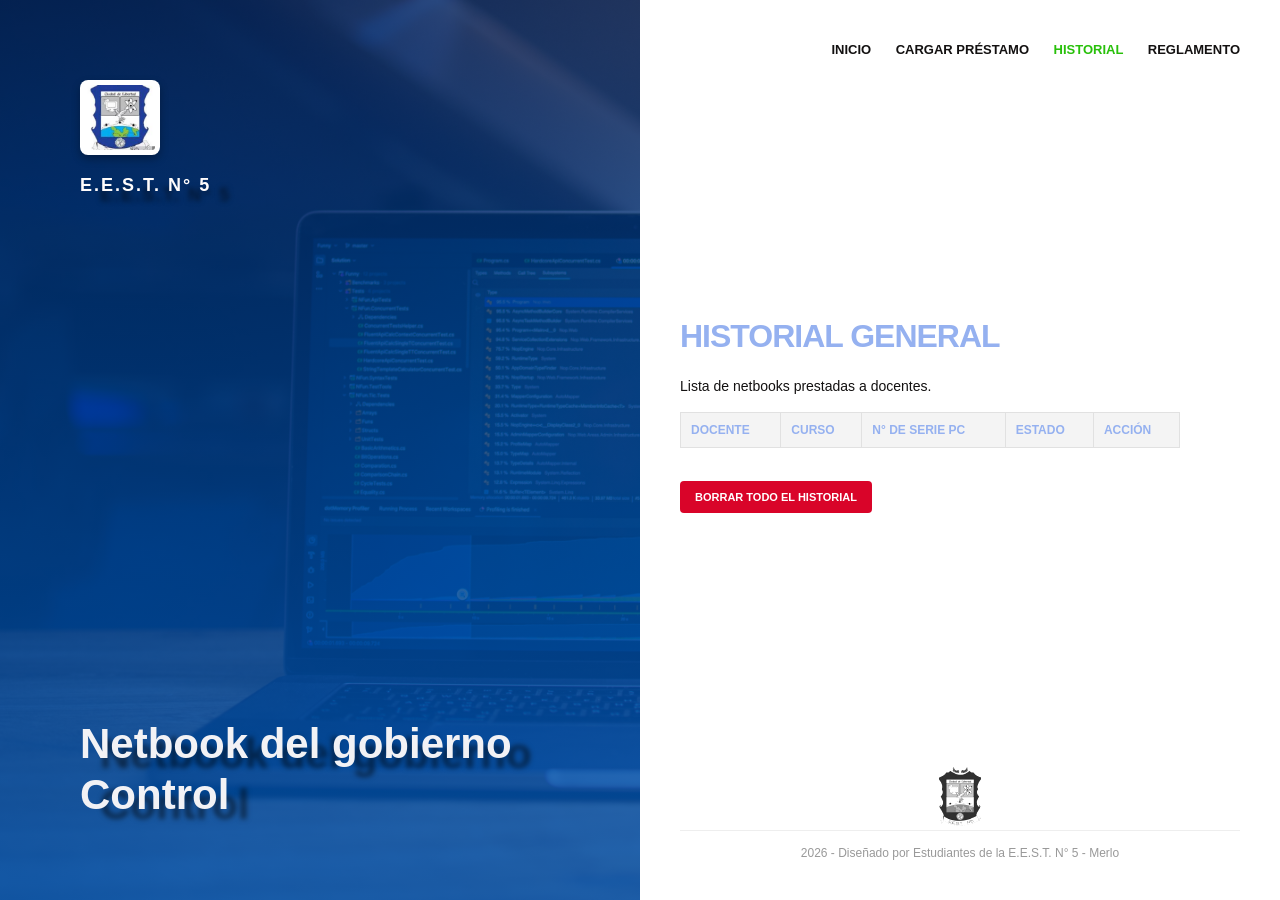
==== historial.html @ b6d5165e "correcciones.cap" ====
<!DOCTYPE html>
<html lang="es">
<head>
    <meta charset="UTF-8">
    <meta name="viewport" content="width=device-width, initial-scale=1.0">
    <title>Historial - Control de Netbooks EEST N°5</title>
    <link rel="stylesheet" href="indexpruebaestili.css">
</head>
<body>

    <div class="divididapantalla">
        <aside class="lado-izquierdo">
            <div class="agrupador">
            
                <img src="[data-uri]" alt="Mini Logo Colegio" class="mini-logo">
                <div class="marca-escuela">E.E.S.T. N° 5</div>
                <h2 class="titulo-izquierdo">Netbook del gobierno<br>Control</h2>
            </div>
           
        </aside>
        <main class="lado-derecho">
            <header>
                <nav class="menu-navegacion">
                    <ul>
                        <li><a href="index.html">Inicio</a></li>
                        <li><a href="registro.html">Cargar Préstamo</a></li>
                        <li><a href="historial.html" class="activo">Historial</a></li>
                        <li><a href="reglas.html">Reglamento</a></li>
                    </ul>
                </nav>
            </header>

            <section class="contenido-principal">
                <h1 class="titulo-principal">HISTORIAL GENERAL</h1>
                <p class="descripcion-corta">Lista de netbooks prestadas a docentes.</p>
                
                <table class="tabla-netbooks" id="tablaHistorial">
                    <thead>
                        <tr>
                            <th>Docente</th>
                            <th>Curso</th>
                            <th>N° de Serie PC</th>
                            <th>Estado</th>
                            <th>Acción</th> <!-- NUEVA COLUMNA -->
                        </tr>
                    </thead>
                </table>
                <br>
                <button id="btnBorrarTodo" class="boton-borrar-historial">Borrar Todo el Historial</button>
            </section>

            <footer style="text-align: center; margin-top: 20px;">
                <img src="[data-uri]" alt="Escudo EEST N°5" style="height: 60px; filter: grayscale(100%) contrast(120%);" alt="Escudo EEST N°5" style="height: 60px; filter: grayscale(100%) contrast(120%);">
                <p class="pie-pagina">2026 - Diseñado por Estudiantes de la E.E.S.T. N° 5 - Merlo</p>
            </footer>
        </main>
    </div>
    
    <script src="guardado.js"></script>
</body>
</html>
---- indexpruebaestili.css ----
:root {
    --color-fondo-der: #ffffff;
    --color-fucsia-colorlib: #28c00a; 
    --color-fucsia-hover: #837f81;
    --color-texto-oscuro: #95b1f0;
    --color-texto-gris: #131111;
}

body {
    font-family: 'Open Sans', sans-serif;
    margin: 0;
    padding: 0;
    box-sizing: border-box;
}

.divididapantalla{
    display: flex;
    min-height: 100vh;
    width: 100%;
}
.lado-izquierdo {
    width: 50%;
    background-image: linear-gradient(rgba(0, 40, 100, 0.75), rgba(0, 86, 179, 0.85)), url('fotocompu.jpg');
    background-size: cover;
    
    background-position:center; 
    
    background-repeat: no-repeat;
    background-attachment:fixed;
    display: flex;
    flex-direction: column;
    padding: 40px;
    box-sizing: border-box;
    position: relative;
}
.mini-logo {
    width: 70px; 
    height: auto;
    border-radius: 8px; 
    background-color: white;
    padding: 5px;
    margin-bottom: 20px;
    box-shadow: 0 4px 8px rgba(0,0,0,0.3);
}

.agrupador {
    top: 0; 
    left: 0; 
    width: 100%; 
    height: 100%;
    display: flex;
    flex-direction: column;
    justify-content: space-between;
    padding: 40px;
    box-sizing: border-box;
}
.top-izquierdo {
    display: flex;
    flex-direction: column;
    align-items: flex-start; 
    gap: 10px; 
}
.marca-escuela {
    
    color: #fffcfc;
    text-shadow: 20px 10px 5px rgba(0, 0, 0, 0.5);
    font-family: 'Montserrat', sans-serif;
    font-weight: 700;
    font-size: 18px;
    letter-spacing: 2px;
}

.titulo-izquierdo {
    color: #f2f2f5;
    text-shadow: 20px 10px 5px rgba(0, 0, 0, 0.5);/*som*/
    font-family: 'Montserrat', sans-serif;
    font-size: 42px;
    font-weight: 700;
    margin: 0;
    line-height: 1.2;
    margin-top:auto;
}


.titulo-izquierdo span {
    color: #eeecec;
    text-shadow: 20px 10px 5px rgba(0, 0, 0, 0.5);
}
.lado-derecho {
    width: 50%;
    background-color: rgba(255, 255, 255, 0.85); 
    display: flex;
    flex-direction: column;
    justify-content: space-between;
    padding: 40px;
    box-sizing: border-box; 
}

.menu-navegacion ul {
    list-style: none;
    padding: 0;
    margin: 0;
    text-align: right;
}

.menu-navegacion ul li {
    display: inline-block;
    margin-left: 20px;
}

.menu-navegacion ul li a {
    text-decoration: none;
    color: var(--color-texto-gris);
    font-weight: 600;
    font-size: 13px;
    text-transform: uppercase;
    transition: 0.3s;
}

.menu-navegacion ul li a:hover, 
.menu-navegacion ul li a.activo {
    color: var(--color-fucsia-colorlib);
}

/* CONTENIDO PRINCIPAL Y TIPo letra */
.contenido-principal {
    max-width: 500px;
    margin: auto 0;
}

.titulo-principal {
    font-family: 'Montserrat', sans-serif;
    font-weight: 700;
    font-size: 32px;
    color: var(--color-texto-oscuro);
    margin-bottom: 20px;
    letter-spacing: -1px;
}

.descripcion, 
.descripcion-corta {
    color: var(--color-texto-gris);
    line-height: 1.6;
    margin-bottom: 15px;
}

.descripcion { font-size: 15px; }
.descripcion-corta { font-size: 14px; }

/*BOTONES  */
.boton-fucsia-colorlib {
    display: inline-block;
    background-color: var(--color-fucsia-colorlib);
    color: #ffffff;
    text-decoration: none;
    font-family: 'Montserrat', sans-serif;
    font-weight: 700;
    font-size: 13px;
    padding: 15px 35px;
    border-radius: 4px;
    letter-spacing: 1px;
    transition: 0.3s;
}

.boton-fucsia-colorlib:hover {
    background-color: var(--color-fucsia-hover);
}

.formulario-clean {
    margin-top: 15px;
}

.etiqueta-form {
    display: block;
    font-family: 'Montserrat', sans-serif;
    font-weight: 700;
    font-size: 12px;
    color: var(--color-texto-oscuro);
    margin-top: 15px;
    text-transform: uppercase;
}

.input-form {
    width: 100%;
    padding: 10px;
    margin-top: 5px;
    border: 1px solid #ccc;
    border-radius: 4px;
    font-family: 'Open Sans', sans-serif;
    box-sizing: border-box;
}

/*TABLA DE CONTROL DE ALUMNOS (HISTORIAL) */
.tabla-netbooks {
    width: 100%;
    border-collapse: collapse;
    margin-top: 10px;
}

.tabla-netbooks th {
    background-color: #f4f4f4;
    color: var(--color-texto-oscuro);
    font-family: 'Montserrat', sans-serif;
    font-size: 12px;
    font-weight: 700;
    padding: 10px;
    text-align: left;
    text-transform: uppercase;
    border: 1px solid #e1e1e1;
}

.tabla-netbooks td {
    padding: 10px;
    border: 1px solid #e1e1e1;
}


.boton-tabla-cambiar {
    background-color: var(--color-texto-oscuro);
    color: white;
    border: none;
    padding: 5px 10px;
    font-family: 'Montserrat', sans-serif;
    font-weight: 700;
    font-size: 10px;
    text-transform: uppercase;
    border-radius: 3px;
    cursor: pointer;
}



.boton-borrar-historial {
    background-color: #d90429;
    color: white;
    border: none;
    padding: 10px 15px;
    font-family: 'Montserrat', sans-serif;
    font-size: 11px;
    font-weight: bold;
    text-transform: uppercase;
    cursor: pointer;
    border-radius: 4px;
    margin-top: 15px;
}

  
.lista-normas {
    padding-left: 20px;
    color: var(--color-texto-gris);
    font-size: 14px;
    line-height: 1.8;
}

.pie-pagina {
    font-size: 12px;
    color: #999999;
    margin: 0;
    border-top: 1px solid #eeeeee;
    padding-top: 15px;
}

@media (max-width: 768px) {
    .divididapantalla,
    .simulador-colorlib-split {
        flex-direction: column;
    }
    .lado-izquierdo {
        width: 100%;
        height: 200px;
    }
    .lado-derecho {
        width: 100%;
        padding: 20px;
    }
    .menu-navegacion ul {
        text-align: center;
        margin-bottom: 20px;
    }
    .tabla-netbooks, thead, tbody, th, td, tr {
        display: block;
    }
    .tabla-netbooks th {
        display: none;
    }
}
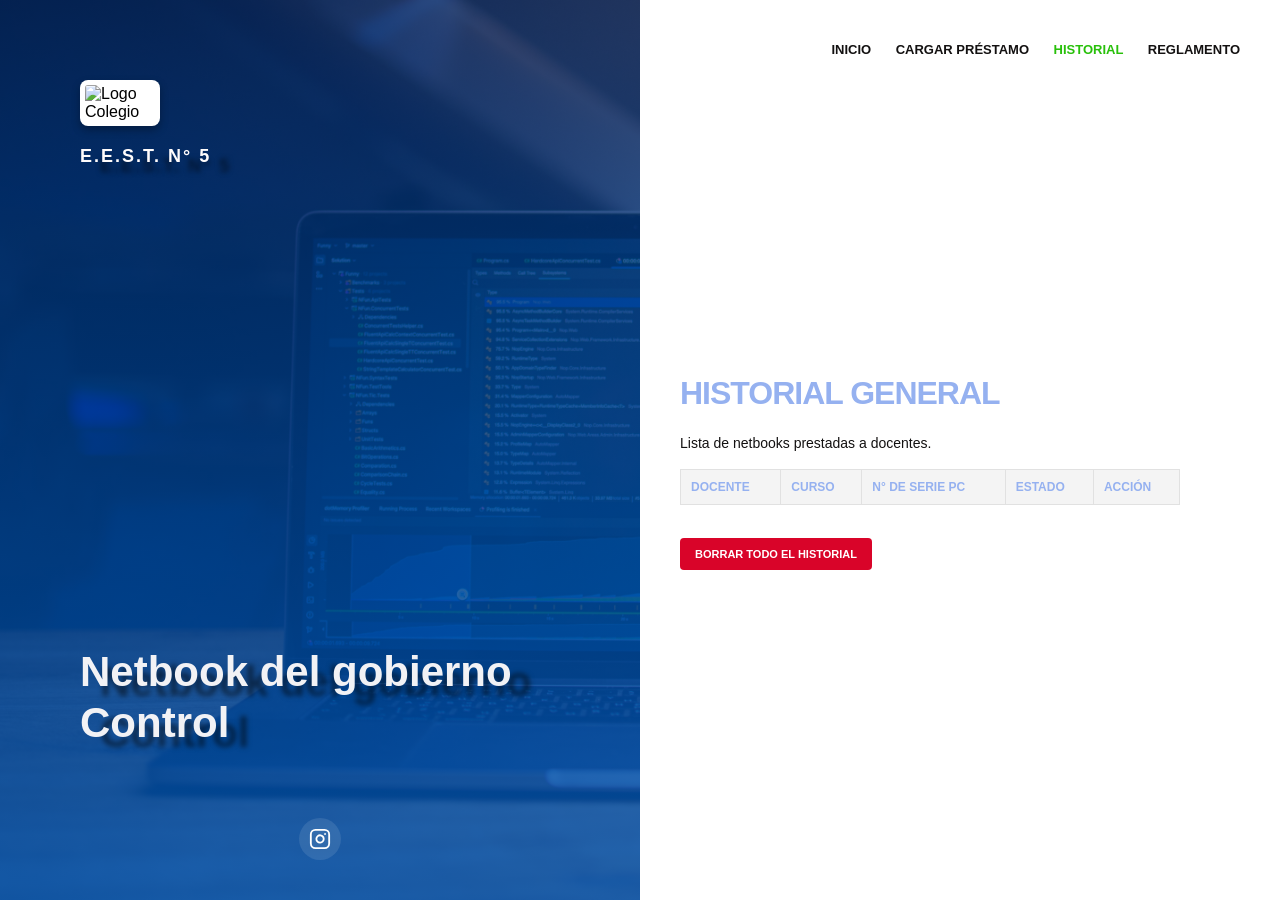
==== commit 60afbadc: "Update historial.html puse tambien el icono de instagram" ====
--- a/historial.html
+++ b/historial.html
@@ -7,16 +7,19 @@
     <link rel="stylesheet" href="indexpruebaestili.css">
 </head>
 <body>
-
     <div class="divididapantalla">
         <aside class="lado-izquierdo">
             <div class="agrupador">
-            
-                <img src="[data-uri]" alt="Mini Logo Colegio" class="mini-logo">
+                <img src="[data-uri]" alt="Logo Colegio" class="mini-logo">
                 <div class="marca-escuela">E.E.S.T. N° 5</div>
                 <h2 class="titulo-izquierdo">Netbook del gobierno<br>Control</h2>
             </div>
-           
+            
+            <div style="margin-top: 30px; text-align: center;">
+                <a href="https://www.instagram.com/tecnica.5.merlo/" target="_blank" title="Seguinos en Instagram" style="display: inline-flex; align-items: center; justify-content: center; width: 42px; height: 42px; background: rgba(255,255,255,0.1); border-radius: 50%; color: #fff; text-decoration: none; transition: background 0.3s, transform 0.3s;">
+                    <svg xmlns="http://www.w3.org/2000/svg" width="22" height="22" viewBox="0 0 24 24" fill="none" stroke="currentColor" stroke-width="2" stroke-linecap="round" stroke-linejoin="round"><rect width="20" height="20" x="2" y="2" rx="5" ry="5"/><path d="M16 11.37A4 4 0 1 1 12.63 8 4 4 0 0 1 16 11.37z"/><line x1="17.5" x2="17.51" y1="6.5" y2="6.5"/></svg>
+                </a>
+            </div>
         </aside>
         <main class="lado-derecho">
             <header>
@@ -48,14 +51,8 @@
                 <br>
                 <button id="btnBorrarTodo" class="boton-borrar-historial">Borrar Todo el Historial</button>
             </section>
-
-            <footer style="text-align: center; margin-top: 20px;">
-                <img src="[data-uri]" alt="Escudo EEST N°5" style="height: 60px; filter: grayscale(100%) contrast(120%);" alt="Escudo EEST N°5" style="height: 60px; filter: grayscale(100%) contrast(120%);">
-                <p class="pie-pagina">2026 - Diseñado por Estudiantes de la E.E.S.T. N° 5 - Merlo</p>
-            </footer>
         </main>
     </div>
-    
     <script src="guardado.js"></script>
 </body>
-</html>+</html>
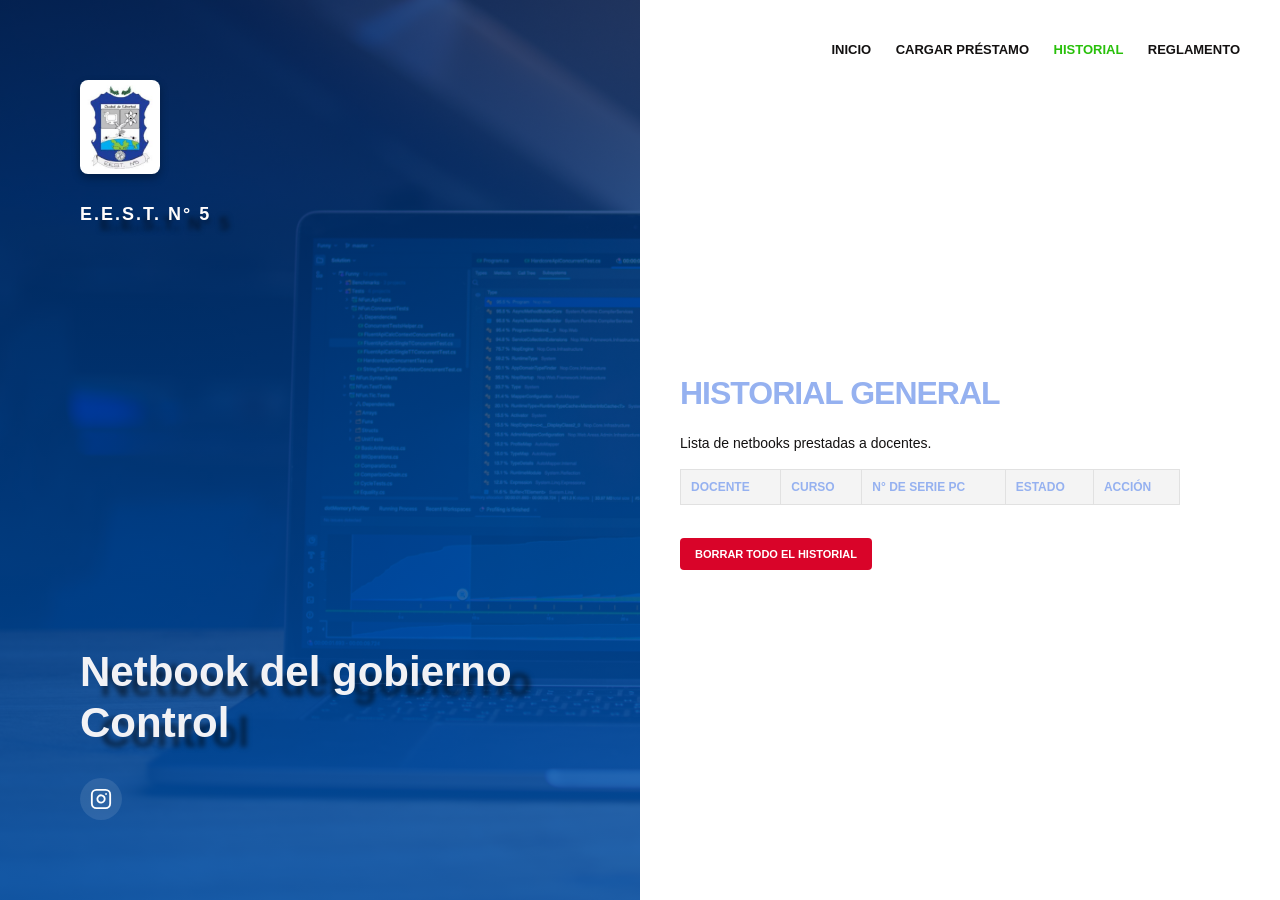
==== commit 72460a9b: "correcciondeerror" ====
--- a/historial.html
+++ b/historial.html
@@ -8,19 +8,29 @@
 </head>
 <body>
     <div class="divididapantalla">
+        
         <aside class="lado-izquierdo">
             <div class="agrupador">
-                <img src="[data-uri]" alt="Logo Colegio" class="mini-logo">
-                <div class="marca-escuela">E.E.S.T. N° 5</div>
+                
+               
+                <div class="top-izquierdo">
+                    <img src="images logo del colegio.jpg" alt="Logo Colegio" class="mini-logo">
+                    <div class="marca-escuela">E.E.S.T. N° 5</div>
+                </div>
+                
                 <h2 class="titulo-izquierdo">Netbook del gobierno<br>Control</h2>
-            </div>
-            
-            <div style="margin-top: 30px; text-align: center;">
-                <a href="https://www.instagram.com/tecnica.5.merlo/" target="_blank" title="Seguinos en Instagram" style="display: inline-flex; align-items: center; justify-content: center; width: 42px; height: 42px; background: rgba(255,255,255,0.1); border-radius: 50%; color: #fff; text-decoration: none; transition: background 0.3s, transform 0.3s;">
-                    <svg xmlns="http://www.w3.org/2000/svg" width="22" height="22" viewBox="0 0 24 24" fill="none" stroke="currentColor" stroke-width="2" stroke-linecap="round" stroke-linejoin="round"><rect width="20" height="20" x="2" y="2" rx="5" ry="5"/><path d="M16 11.37A4 4 0 1 1 12.63 8 4 4 0 0 1 16 11.37z"/><line x1="17.5" x2="17.51" y1="6.5" y2="6.5"/></svg>
-                </a>
+                
+             
+                <div style="margin-top: 30px; text-align: left;">
+                    <a href="https://www.instagram.com/tecnica.5.merlo/" target="_blank" title="Seguinos en Instagram" style="display: inline-flex; align-items: center; justify-content: center; width: 42px; height: 42px; background: rgba(255,255,255,0.1); border-radius: 50%; color: #fff; text-decoration: none;">
+                        <svg xmlns="http://www.w3.org/2000/svg" width="22" height="22" viewBox="0 0 24 24" fill="none" stroke="currentColor" stroke-width="2" stroke-linecap="round" stroke-linejoin="round"><rect width="20" height="20" x="2" y="2" rx="5" ry="5"/><path d="M16 11.37A4 4 0 1 1 12.63 8 4 4 0 0 1 16 11.37z"/><line x1="17.5" x2="17.51" y1="6.5" y2="6.5"/></svg>
+                    </a>
+                </div>
+
             </div>
         </aside>
+
+
         <main class="lado-derecho">
             <header>
                 <nav class="menu-navegacion">
@@ -44,7 +54,7 @@
                             <th>Curso</th>
                             <th>N° de Serie PC</th>
                             <th>Estado</th>
-                            <th>Acción</th> <!-- NUEVA COLUMNA -->
+                            <th>Acción</th>
                         </tr>
                     </thead>
                 </table>
@@ -55,4 +65,4 @@
     </div>
     <script src="guardado.js"></script>
 </body>
-</html>
+</html>
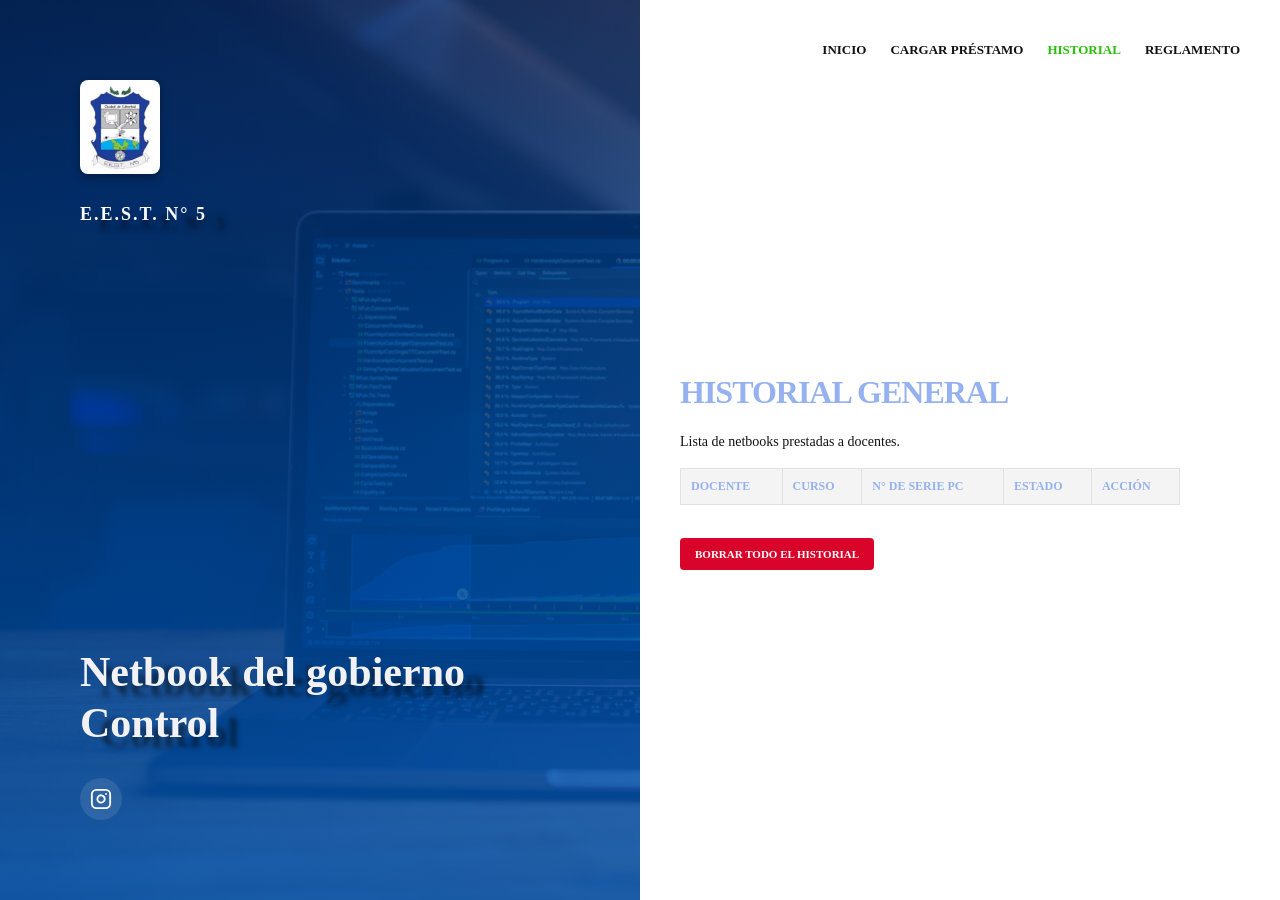
==== commit 634a0cbc: "Update historial.html se cambió el tipo de letra en Historial,html" ====
--- a/historial.html
+++ b/historial.html
@@ -5,6 +5,15 @@
     <meta name="viewport" content="width=device-width, initial-scale=1.0">
     <title>Historial - Control de Netbooks EEST N°5</title>
     <link rel="stylesheet" href="indexpruebaestili.css">
+    <link rel="preconnect" href="https://fonts.googleapis.com">
+    <link rel="preconnect" href="https://fonts.gstatic.com" crossorigin>
+    <link href="https://fonts.googleapis.com/css2?family=Milonga&display=swap" rel="stylesheet">
+    <style>
+    body,
+    body * {
+        font-family: 'Milonga', cursive !important;
+        }
+    </style>
 </head>
 <body>
     <div class="divididapantalla">
@@ -65,4 +74,4 @@
     </div>
     <script src="guardado.js"></script>
 </body>
-</html>+</html>
--- a/indexpruebaestili.css
+++ b/indexpruebaestili.css
@@ -8,7 +8,7 @@
 }
 
 body {
-    font-family: 'Open Sans', sans-serif;
+    font-family: 'Milonga', sans-serif;
     margin: 0;
     padding: 0;
     box-sizing: border-box;
@@ -65,7 +65,7 @@
     
     color: #fffcfc;
     text-shadow: 20px 10px 5px rgba(0, 0, 0, 0.5);
-    font-family: 'Montserrat', sans-serif;
+    font-family: 'Milonga', sans-serif;
     font-weight: 700;
     font-size: 18px;
     letter-spacing: 2px;
@@ -74,7 +74,7 @@
 .titulo-izquierdo {
     color: #f2f2f5;
     text-shadow: 20px 10px 5px rgba(0, 0, 0, 0.5);/*som*/
-    font-family: 'Montserrat', sans-serif;
+    font-family: 'Milonga', sans-serif;
     font-size: 42px;
     font-weight: 700;
     margin: 0;
@@ -130,7 +130,7 @@
 }
 
 .titulo-principal {
-    font-family: 'Montserrat', sans-serif;
+    font-family: 'Milonga', sans-serif;
     font-weight: 700;
     font-size: 32px;
     color: var(--color-texto-oscuro);
@@ -154,7 +154,7 @@
     background-color: var(--color-fucsia-colorlib);
     color: #ffffff;
     text-decoration: none;
-    font-family: 'Montserrat', sans-serif;
+    font-family: 'Milonga', sans-serif;
     font-weight: 700;
     font-size: 13px;
     padding: 15px 35px;
@@ -201,7 +201,7 @@
 .tabla-netbooks th {
     background-color: #f4f4f4;
     color: var(--color-texto-oscuro);
-    font-family: 'Montserrat', sans-serif;
+    font-family: 'Milonga', sans-serif;
     font-size: 12px;
     font-weight: 700;
     padding: 10px;
@@ -221,7 +221,7 @@
     color: white;
     border: none;
     padding: 5px 10px;
-    font-family: 'Montserrat', sans-serif;
+    font-family: 'Milonga', sans-serif;
     font-weight: 700;
     font-size: 10px;
     text-transform: uppercase;
@@ -236,7 +236,7 @@
     color: white;
     border: none;
     padding: 10px 15px;
-    font-family: 'Montserrat', sans-serif;
+    font-family: 'Milonga', sans-serif;
     font-size: 11px;
     font-weight: bold;
     text-transform: uppercase;
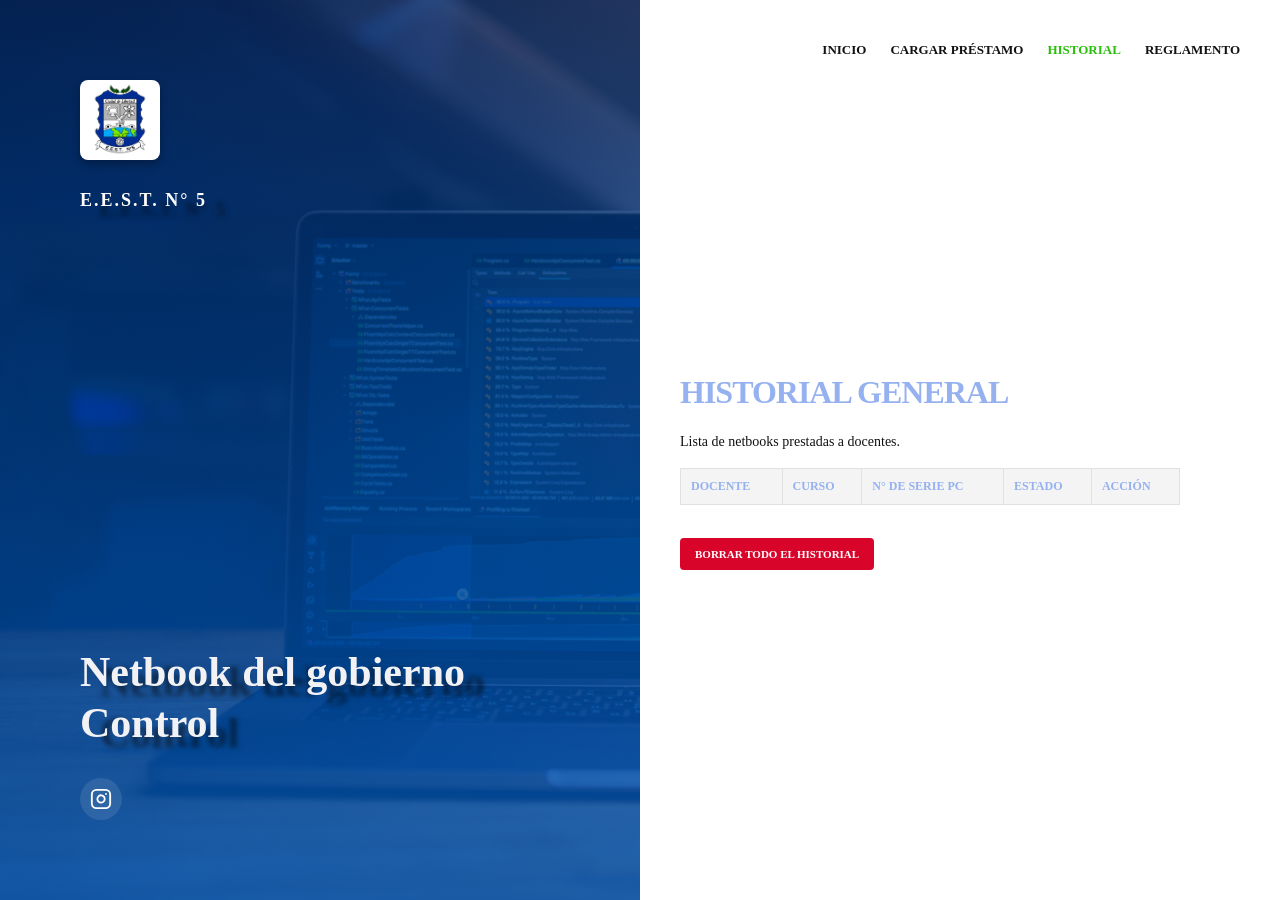
==== commit 1c32e4e4: "Update historial.html se cambió el nombre de la imagen por la nueva, para usarla" ====
--- a/historial.html
+++ b/historial.html
@@ -23,7 +23,7 @@
                 
                
                 <div class="top-izquierdo">
-                    <img src="images logo del colegio.jpg" alt="Logo Colegio" class="mini-logo">
+                    <img src="Emblema escolar Ciudad de Libertad.png" alt="Logo Colegio" class="mini-logo">
                     <div class="marca-escuela">E.E.S.T. N° 5</div>
                 </div>
                 
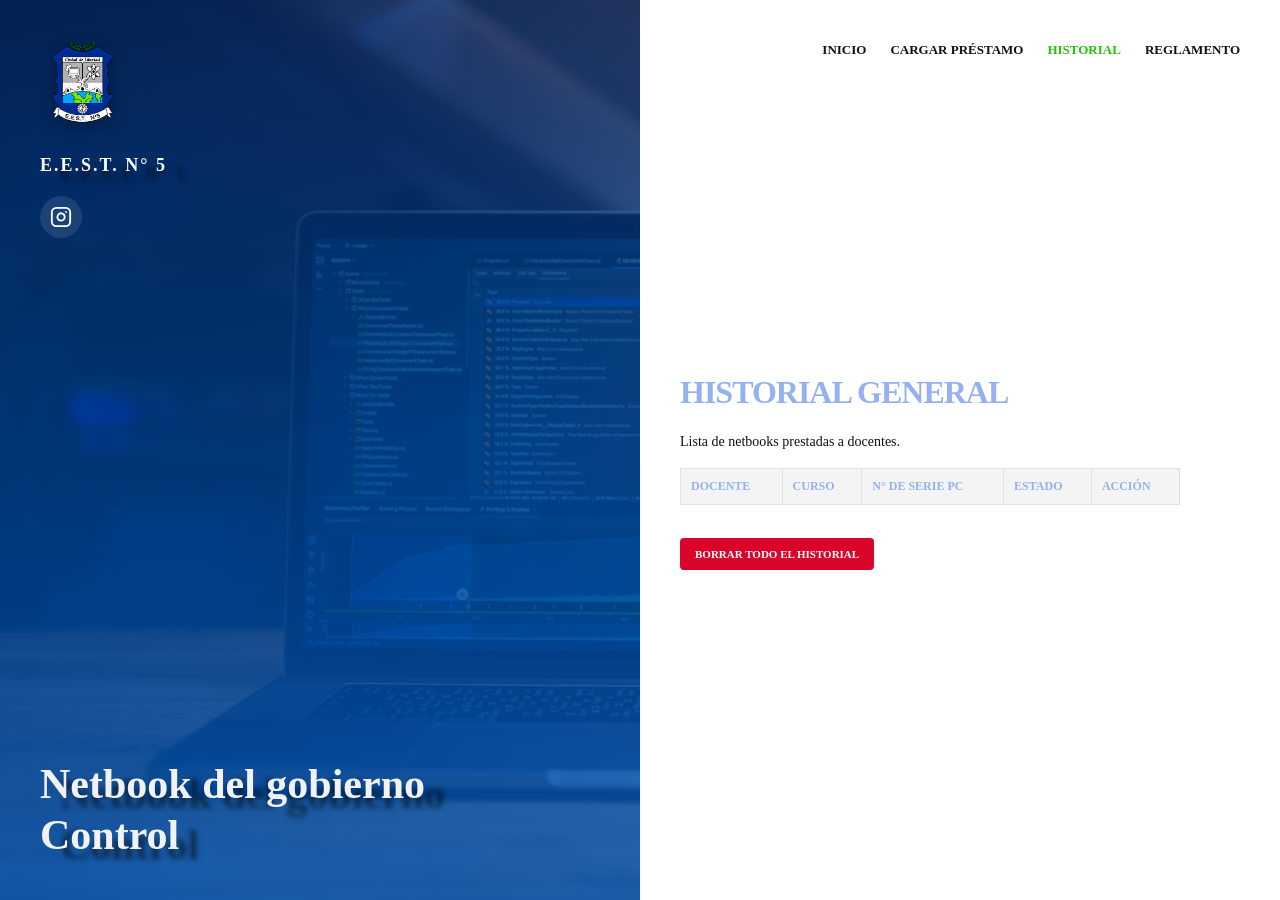
==== commit daea23e0: "tabulacion" ====
--- a/historial.html
+++ b/historial.html
@@ -18,25 +18,25 @@
 <body>
     <div class="divididapantalla">
         
-        <aside class="lado-izquierdo">
+         <aside class="lado-izquierdo">
             <div class="agrupador">
                 
-               
-                <div class="top-izquierdo">
-                    <img src="Emblema escolar Ciudad de Libertad.png" alt="Logo Colegio" class="mini-logo">
+                <div class="top-izquierdo" style="display: flex; flex-direction: column; align-items: flex-start; gap: 10px;">
+
+
+                 <img src="Emblema escolar Ciudad de Libertad.png" alt="Logo Colegio" class="mini-logo">    
                     <div class="marca-escuela">E.E.S.T. N° 5</div>
                 </div>
-                
-                <h2 class="titulo-izquierdo">Netbook del gobierno<br>Control</h2>
-                
-             
-                <div style="margin-top: 30px; text-align: left;">
-                    <a href="https://www.instagram.com/tecnica.5.merlo/" target="_blank" title="Seguinos en Instagram" style="display: inline-flex; align-items: center; justify-content: center; width: 42px; height: 42px; background: rgba(255,255,255,0.1); border-radius: 50%; color: #fff; text-decoration: none;">
+                   
+                <div style="margin-top: 20px; text-align: left;">
+                    <a href="https://www.instagram.com/tecnica.5.merlo/" target="_blank" title="Seguinos en Instagram" style="display: inline-flex; align-items: center; justify-content: center; width: 42px; height: 42px; background: rgba(255,255,255,0.1); border-radius: 50%; color: #fff; text-decoration: none; transition: background 0.3s, transform 0.3s;">
                         <svg xmlns="http://www.w3.org/2000/svg" width="22" height="22" viewBox="0 0 24 24" fill="none" stroke="currentColor" stroke-width="2" stroke-linecap="round" stroke-linejoin="round"><rect width="20" height="20" x="2" y="2" rx="5" ry="5"/><path d="M16 11.37A4 4 0 1 1 12.63 8 4 4 0 0 1 16 11.37z"/><line x1="17.5" x2="17.51" y1="6.5" y2="6.5"/></svg>
                     </a>
                 </div>
 
             </div>
+            <h2 class="titulo-izquierdo">Netbook del gobierno<br>Control</h2>
+            
         </aside>
 
 
--- a/indexpruebaestili.css
+++ b/indexpruebaestili.css
@@ -35,13 +35,11 @@
     position: relative;
 }
 .mini-logo {
-    width: 70px; 
+    width: 85px;
     height: auto;
-    border-radius: 8px; 
-    background-color: white;
-    padding: 5px;
     margin-bottom: 20px;
-    box-shadow: 0 4px 8px rgba(0,0,0,0.3);
+    filter: drop-shadow(0 4px 8px rgba(0,0,0,0.3));
+}
 }
 
 .agrupador {
